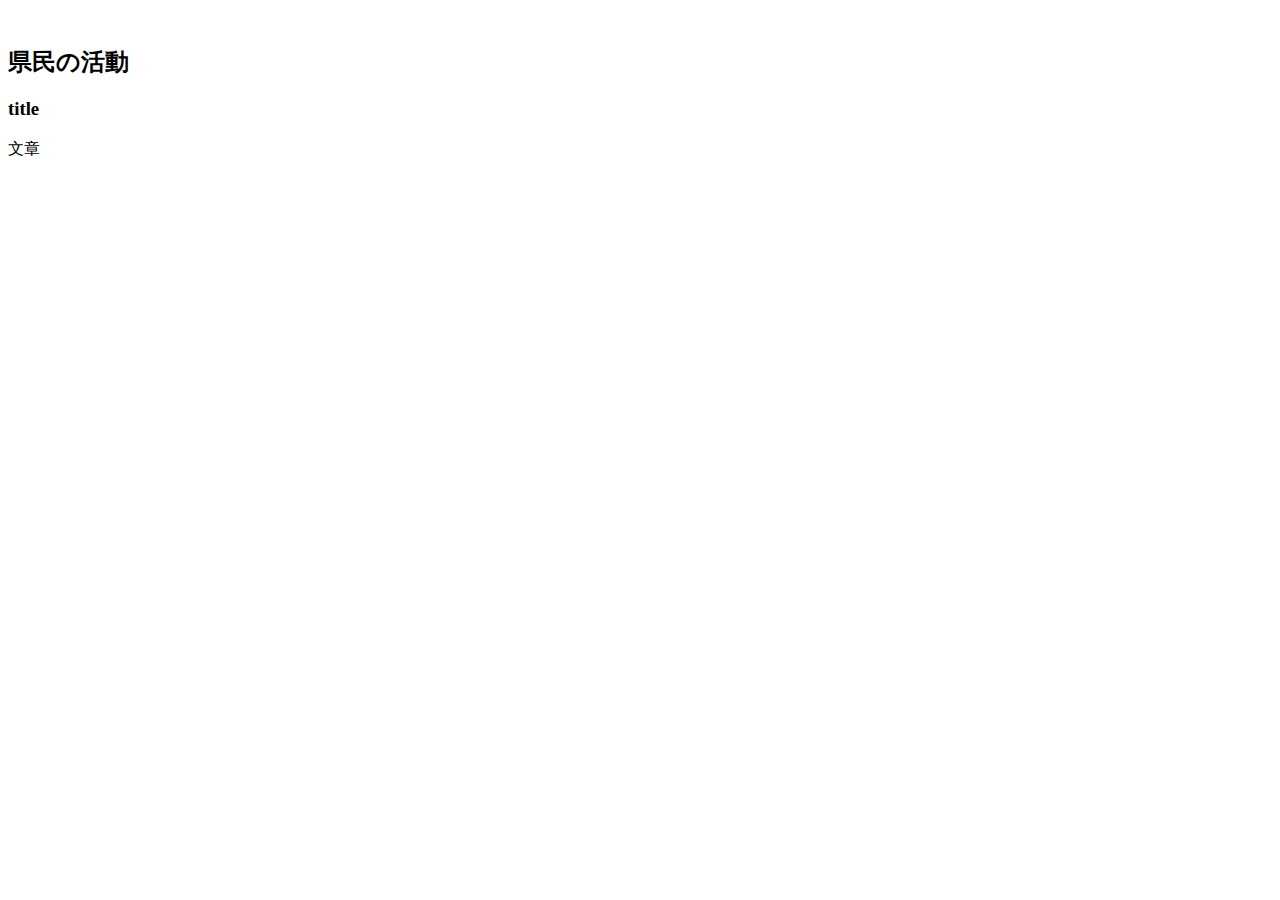
==== index.html @ 135fcad0 "add index.html" ====
<!DOCTYPE html>
<html>
    <head>
        <meta charset="utf-8">
        <title>徳島は新型コロナにまけん！</title>
        <link rel="stylesheet" href="index.css">
    </head>
    <body>
        <header>
            <img class="logo" src="">
            <img class="pic" src="">
        </header>

        <div class="kenmin">
            <h2>県民の活動</h2>
            <template id="kenmin-content">
                <div class="content">
                    <h3>title</h3>
                    <p>文章</p>
                </div>
            </template>

            <div class="content">
                <h3>title</h3>
                <p>文章</p>
            </div>

        </div>

    </body>
</html>
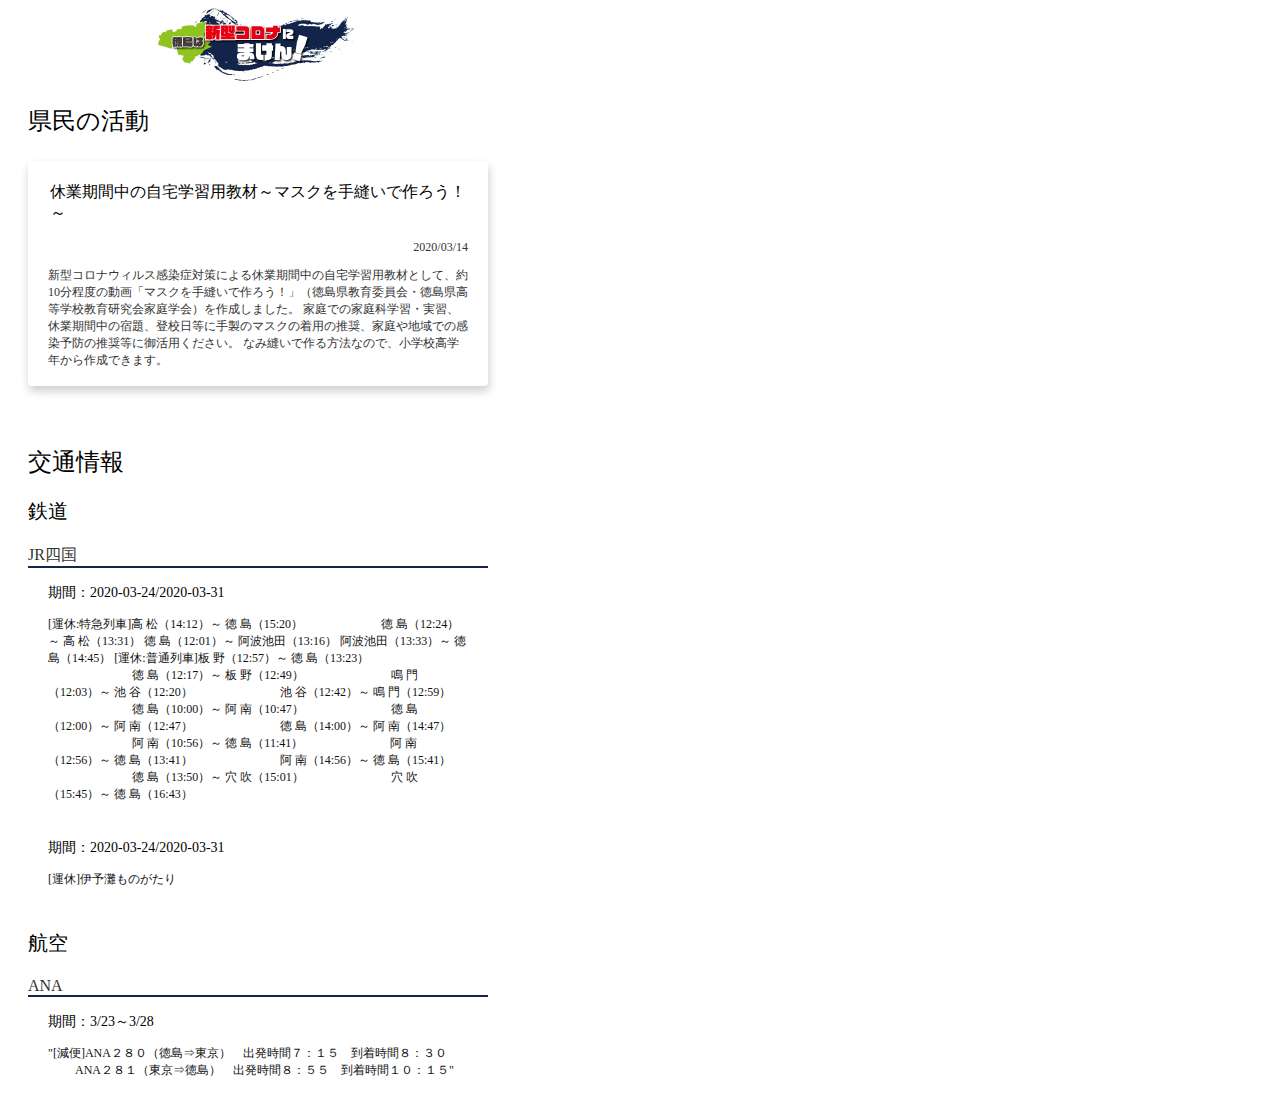
==== commit 0c06b67f: "ロゴを修正" ====
--- a/index.html
+++ b/index.html
@@ -7,25 +7,78 @@
     </head>
     <body>
         <header>
-            <img class="logo" src="">
-            <img class="pic" src="">
+            <div class="header-logo">
+                <img src="ロゴ完成版.svg" alt="logo">
+            </div>
         </header>
 
         <div class="kenmin">
-            <h2>県民の活動</h2>
+            <h2>県民の活動</p>
             <template id="kenmin-content">
                 <div class="content">
                     <h3>title</h3>
+                    <div class="date">
+                        <p>date</p>
+                    </div>
                     <p>文章</p>
                 </div>
             </template>
 
             <div class="content">
-                <h3>title</h3>
-                <p>文章</p>
+                <h3>休業期間中の自宅学習用教材～マスクを手縫いで作ろう！～</h3>
+                <div class="date">
+                    <p>2020/03/14</p>
+                </div>
+                <p>新型コロナウィルス感染症対策による休業期間中の自宅学習用教材として、約10分程度の動画「マスクを手縫いで作ろう！」（徳島県教育委員会・徳島県高等学校教育研究会家庭学会）を作成しました。
+ 家庭での家庭科学習・実習、休業期間中の宿題、登校日等に手製のマスクの着用の推奨、家庭や地域での感染予防の推奨等に御活用ください。
+ なみ縫いで作る方法なので、小学校高学年から作成できます。</p>
             </div>
 
         </div>
 
+        <div class="transport">
+            <h2>交通情報</h2>
+            <div class="category">
+                <h3>鉄道</h3>
+                <p class="txt-company">JR四国</p>
+                <div class="content">
+                    <p class="txt-duration">期間：2020-03-24/2020-03-31</p>
+                    <p class="txt-info">[運休:特急列車]高 松（14:12）～ 徳 島（15:20）
+　　　　　　   徳 島（12:24）～ 高 松（13:31）
+                     徳 島（12:01）～ 阿波池田（13:16）
+                     阿波池田（13:33）～ 徳 島（14:45）
+[運休:普通列車]板 野（12:57）～ 徳 島（13:23）
+　　　　　　　徳 島（12:17）～ 板 野（12:49）
+　　　　　　　鳴 門（12:03）～ 池 谷（12:20）
+　　　　　　　池 谷（12:42）～ 鳴 門（12:59）
+　　　　　　　徳 島（10:00）～ 阿 南（10:47）
+　　　　　　　徳 島（12:00）～ 阿 南（12:47）
+　　　　　　　徳 島（14:00）～ 阿 南（14:47）
+　　　　　　　阿 南（10:56）～ 徳 島（11:41）
+　　　　　　　阿 南（12:56）～ 徳 島（13:41）
+　　　　　　　阿 南（14:56）～ 徳 島（15:41）
+　　　　　　　徳 島（13:50）～ 穴 吹（15:01）
+　　　　　　　穴 吹（15:45）～ 徳 島（16:43）
+
+</p>
+                </div>
+
+                <div class="content">
+                    <p class="txt-duration">期間：2020-03-24/2020-03-31</p>
+                    <p class="txt-info">[運休]伊予灘ものがたり </p>
+                </div>
+            </div>
+
+            <div class="cotegory">
+                <h3>航空</h3>
+                <p class="txt-company">ANA</p>
+                <div class="content">
+                    <p class="txt-duration">期間：3/23～3/28</p>
+                    <p class="txt-info">"[減便]ANA２８０（徳島⇒東京）　出発時間７：１５　到着時間８：３０
+　　 ANA２８１（東京⇒徳島）　出発時間８：５５　到着時間１０：１５"</p>
+                </div>
+            </div>
+        </div>
+
     </body>
 </html>
--- a/index.css
+++ b/index.css
@@ -0,0 +1,81 @@
+header {
+    background-color: #ffffff;
+}
+
+.header-logo {
+    text-align: center;
+}
+
+header img {
+    width: 200px;
+}
+
+body {
+    max-width: 500px;
+    background-color: #ffffff;
+}
+
+h2 {
+    font-weight: normal;
+}
+
+.kenmin {
+    padding: 0px 20px;
+    padding-bottom: 20px;
+}
+
+
+.kenmin .content {
+    background-color: #ffffff;
+    box-shadow: 1px 5px 10px 0px rgba(0,0,0,0.2);
+    border-radius: 4px;
+    padding: 5px 20px;
+}
+
+.kenmin .content h3 {
+    padding: 0px 2px;
+    font-weight: normal;
+    font-size: 16px;
+}
+
+.kenmin .content .date {
+    text-align: right;
+}
+
+.kenmin .content p {
+    font-weight: normal;
+    font-size: 12px;
+    color: #333333;
+}
+
+
+.transport {
+    padding: 0px 20px 10px 20px;
+}
+
+.transport h3 {
+    font-weight: normal;
+    font-size: 20px;
+}
+
+.transport .txt-company {
+    font-weight: normal;
+    font-size: 16px;
+    color: #333333;
+    border-bottom: solid 2px #16244B;
+}
+
+.transport .content {
+    padding: 0px 20px 10px 20px;
+}
+
+.transport .content .txt-duration {
+    font-weight: normal;
+    font-size: 14px;
+}
+
+.transport .content .txt-info {
+    font-weight: normal;
+    font-size: 12px;
+    color: #111111;
+}
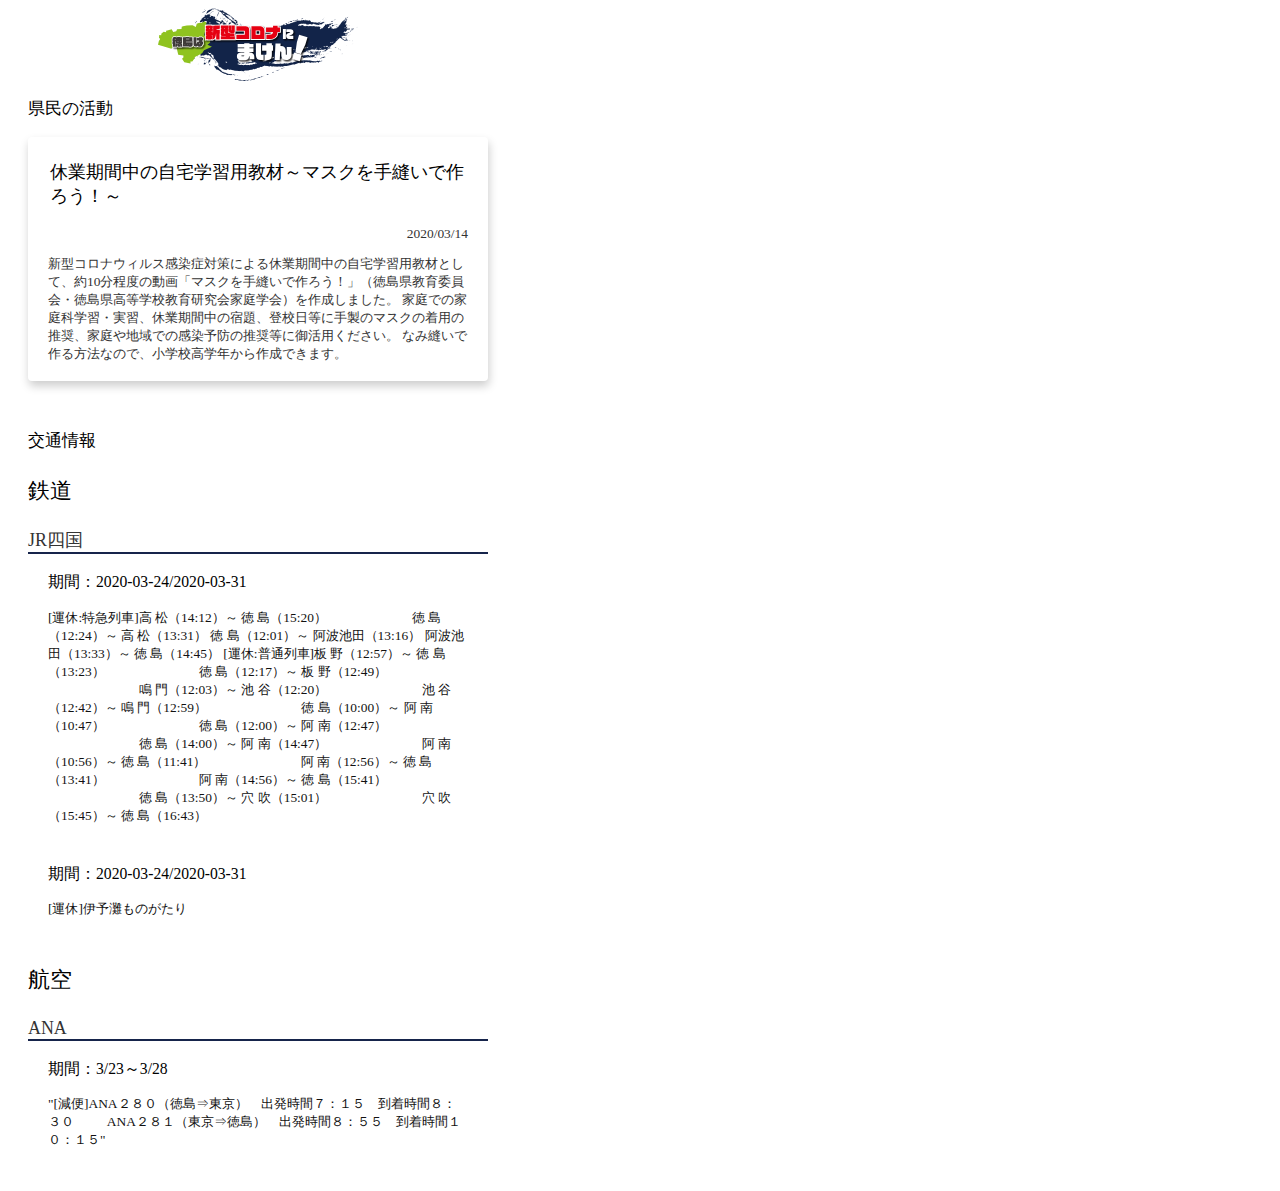
==== commit e245a862: "fix px to rem" ====
--- a/index.html
+++ b/index.html
@@ -2,6 +2,7 @@
 <html>
     <head>
         <meta charset="utf-8">
+        <meta name="viewport" content="width=device-width,initial-scale=1.0">
         <title>徳島は新型コロナにまけん！</title>
         <link rel="stylesheet" href="index.css">
     </head>
--- a/index.css
+++ b/index.css
@@ -1,3 +1,7 @@
+html {
+    font-size: 70%;
+}
+
 header {
     background-color: #ffffff;
 }
@@ -35,7 +39,7 @@
 .kenmin .content h3 {
     padding: 0px 2px;
     font-weight: normal;
-    font-size: 16px;
+    font-size: 1.6rem;
 }
 
 .kenmin .content .date {
@@ -44,7 +48,7 @@
 
 .kenmin .content p {
     font-weight: normal;
-    font-size: 12px;
+    font-size: 1.2rem;
     color: #333333;
 }
 
@@ -55,12 +59,12 @@
 
 .transport h3 {
     font-weight: normal;
-    font-size: 20px;
+    font-size: 2.0rem;
 }
 
 .transport .txt-company {
     font-weight: normal;
-    font-size: 16px;
+    font-size: 1.6rem;
     color: #333333;
     border-bottom: solid 2px #16244B;
 }
@@ -71,11 +75,11 @@
 
 .transport .content .txt-duration {
     font-weight: normal;
-    font-size: 14px;
+    font-size: 1.4rem;
 }
 
 .transport .content .txt-info {
     font-weight: normal;
-    font-size: 12px;
+    font-size: 1.2rem;
     color: #111111;
 }
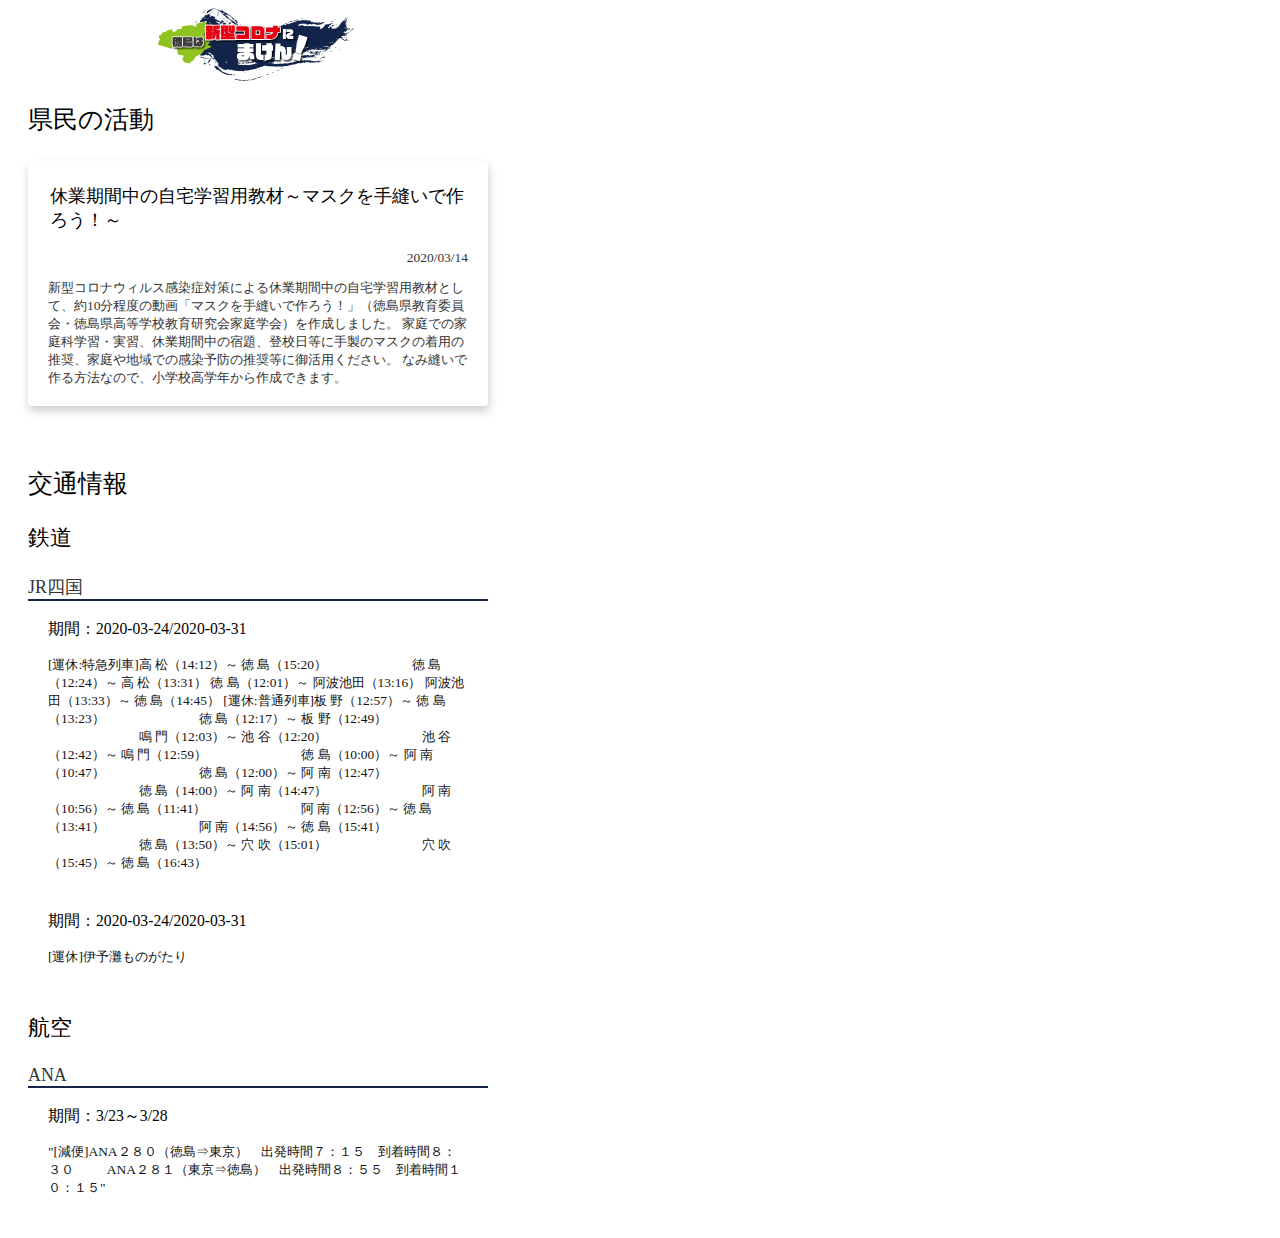
==== commit 4a262559: "リンク先を変更" ====
--- a/index.html
+++ b/index.html
@@ -26,6 +26,7 @@
             </template>
 
             <div class="content">
+                <a href="./testNakamichi.html"></a>
                 <h3>休業期間中の自宅学習用教材～マスクを手縫いで作ろう！～</h3>
                 <div class="date">
                     <p>2020/03/14</p>
@@ -39,6 +40,7 @@
 
         <div class="transport">
             <h2>交通情報</h2>
+            <a href="./test-traficinfo.html"></a>
             <div class="category">
                 <h3>鉄道</h3>
                 <p class="txt-company">JR四国</p>
--- a/index.css
+++ b/index.css
@@ -21,6 +21,7 @@
 
 h2 {
     font-weight: normal;
+    font-size: 2.2rem;
 }
 
 .kenmin {
@@ -34,6 +35,16 @@
     box-shadow: 1px 5px 10px 0px rgba(0,0,0,0.2);
     border-radius: 4px;
     padding: 5px 20px;
+
+    position: relative;
+}
+
+.kenmin .content a {
+    position: absolute;
+    top: 0;
+    left: 0;
+    height:100%;
+    width: 100%;
 }
 
 .kenmin .content h3 {
@@ -55,6 +66,15 @@
 
 .transport {
     padding: 0px 20px 10px 20px;
+    position: relative;
+}
+
+.transport a {
+    position: absolute;
+    top: 0;
+    left: 0;
+    height:100%;
+    width: 100%;
 }
 
 .transport h3 {
